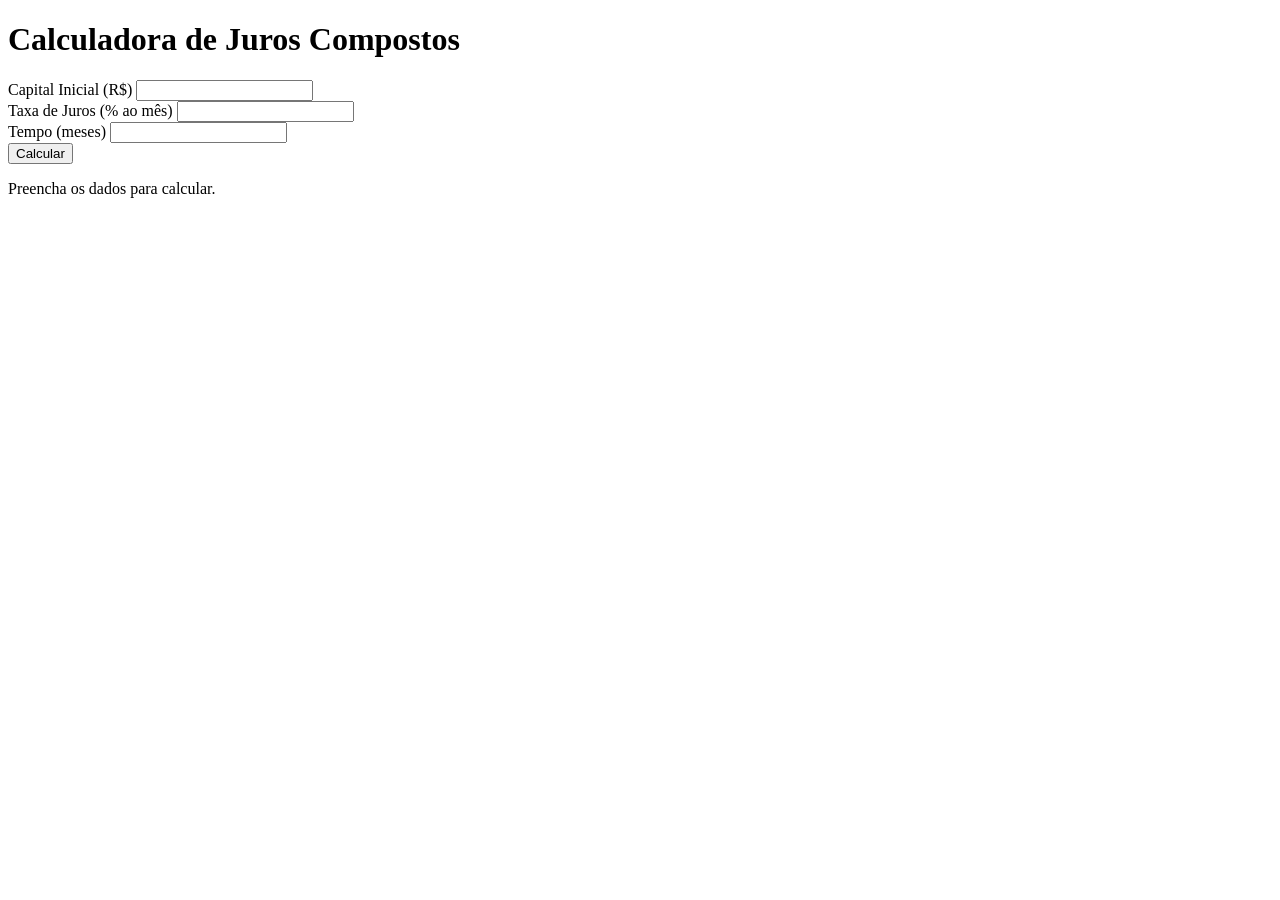
==== public/views/index.html @ 96693813 "add directories 1.3.0" ====
<!DOCTYPE html>
<html lang="pt-br">
<head>
  <meta charset="UTF-8" />
  <meta name="viewport" content="width=device-width, initial-scale=1.0" />
  <title>Calculadora de Juros Compostos</title>
  <link rel="stylesheet" href="style.css" />
</head>
<body>

  <main class="container">
    <h1>Calculadora de Juros Compostos</h1>

    <form id="form">
      <div class="input-group">
        <label>Capital Inicial (R$)</label>
        <input type="number" id="capital" required />
      </div>

      <div class="input-group">
        <label>Taxa de Juros (% ao mês)</label>
        <input type="number" id="taxa" step="0.01" required />
      </div>

      <div class="input-group">
        <label>Tempo (meses)</label>
        <input type="number" id="tempo" required />
      </div>

      <button type="submit">Calcular</button>
    </form>

    <section class="resultado" id="resultado">
      <p>Preencha os dados para calcular.</p>
    </section>
  </main>

  <script src="script.js"></script>
</body>
</html>
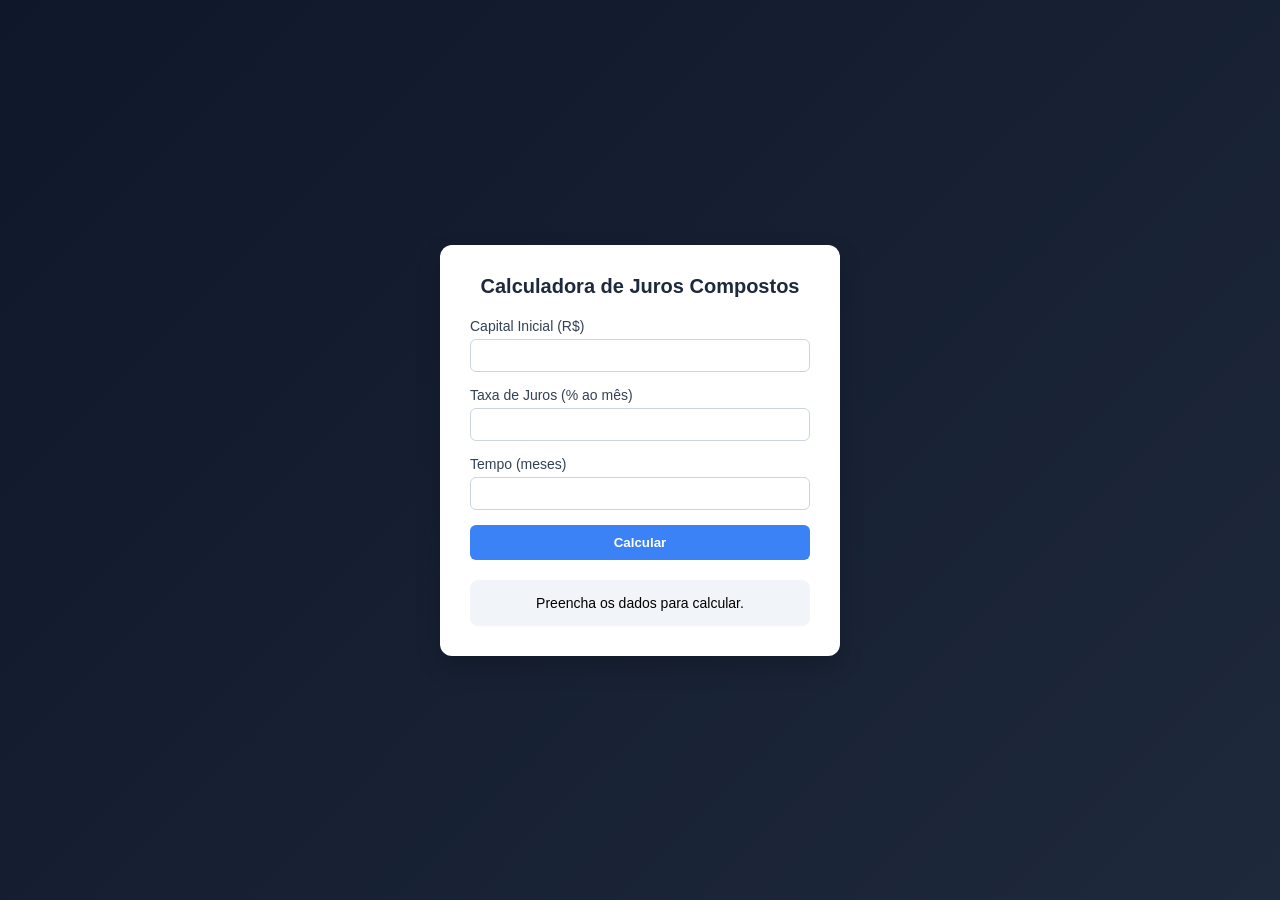
==== commit 90a0d196: "connecting files 1.4.0" ====
--- a/public/views/index.html
+++ b/public/views/index.html
@@ -4,7 +4,7 @@
   <meta charset="UTF-8" />
   <meta name="viewport" content="width=device-width, initial-scale=1.0" />
   <title>Calculadora de Juros Compostos</title>
-  <link rel="stylesheet" href="style.css" />
+  <link rel="stylesheet" href="/public/style/style.css" />
 </head>
 <body>
 
@@ -35,6 +35,6 @@
     </section>
   </main>
 
-  <script src="script.js"></script>
+  <script src="/public/script/script.js"></script>
 </body>
 </html>
--- a/public/style/style.css
+++ b/public/style/style.css
@@ -0,0 +1,79 @@
+* {
+  margin: 0;
+  padding: 0;
+  box-sizing: border-box;
+  font-family: Arial, Helvetica, sans-serif;
+}
+
+body {
+  background: linear-gradient(135deg, #0f172a, #1e293b);
+  display: flex;
+  justify-content: center;
+  align-items: center;
+  height: 100vh;
+}
+
+.container {
+  background: #ffffff;
+  padding: 30px;
+  border-radius: 12px;
+  width: 100%;
+  max-width: 400px;
+  box-shadow: 0 10px 25px rgba(0, 0, 0, 0.2);
+}
+
+h1 {
+  text-align: center;
+  margin-bottom: 20px;
+  font-size: 20px;
+  color: #1e293b;
+}
+
+.input-group {
+  margin-bottom: 15px;
+  display: flex;
+  flex-direction: column;
+}
+
+label {
+  font-size: 14px;
+  margin-bottom: 5px;
+  color: #334155;
+}
+
+input {
+  padding: 8px;
+  border-radius: 6px;
+  border: 1px solid #cbd5e1;
+  outline: none;
+  transition: 0.2s;
+}
+
+input:focus {
+  border-color: #3b82f6;
+}
+
+button {
+  width: 100%;
+  padding: 10px;
+  background: #3b82f6;
+  color: white;
+  border: none;
+  border-radius: 6px;
+  cursor: pointer;
+  transition: 0.2s;
+  font-weight: bold;
+}
+
+button:hover {
+  background: #2563eb;
+}
+
+.resultado {
+  margin-top: 20px;
+  padding: 15px;
+  background: #f1f5f9;
+  border-radius: 8px;
+  text-align: center;
+  font-size: 14px;
+}
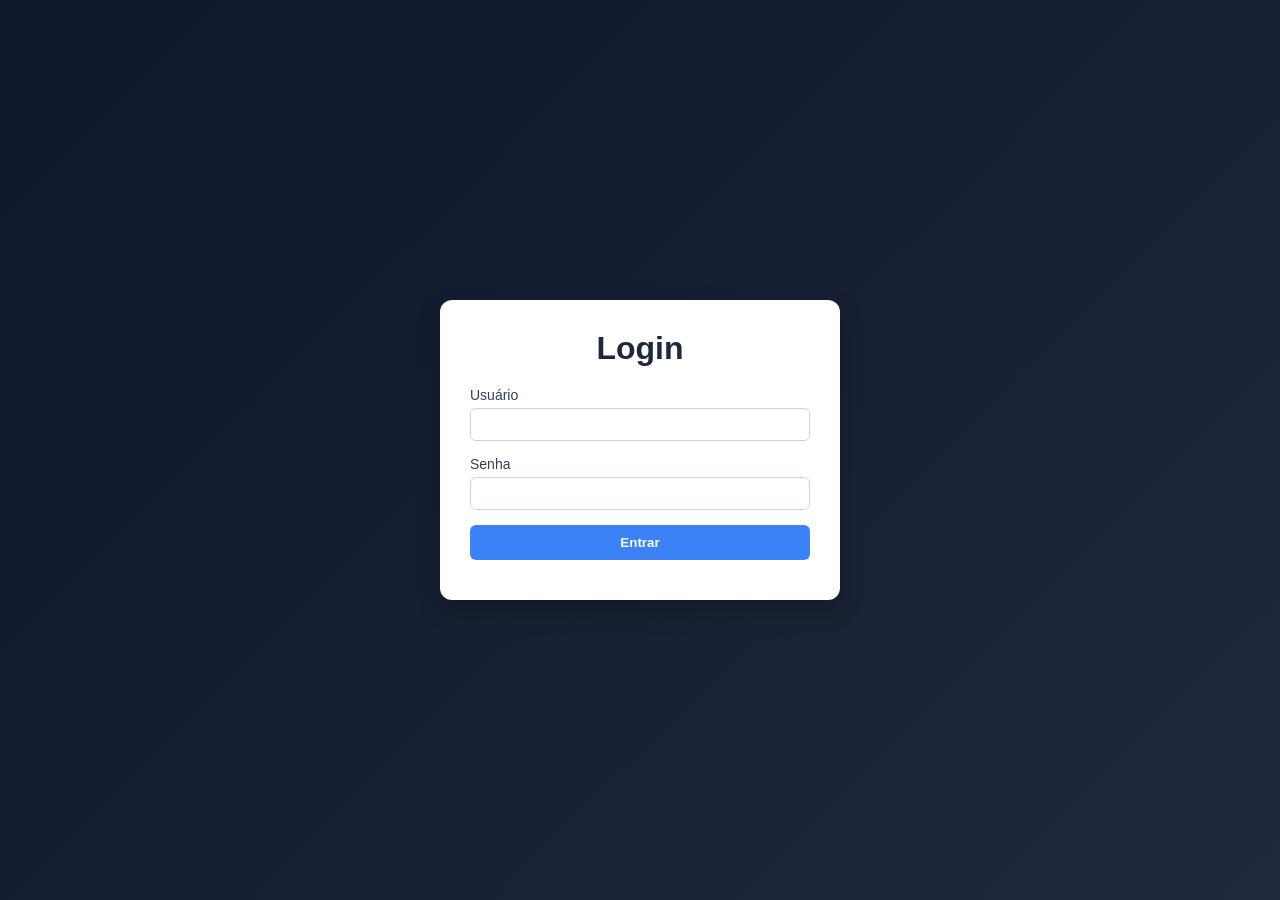
==== commit 5367a90b: "update css 1.9.0" ====
--- a/public/views/index.html
+++ b/public/views/index.html
@@ -9,6 +9,8 @@
 <body>
 
   <main class="container">
+    <h2 class="label" id="boasVindas"></h2>
+    <br>
     <h1>Calculadora de Juros Compostos</h1>
 
     <form id="form">
@@ -37,4 +39,15 @@
 
   <script src="/public/script/script.js"></script>
 </body>
-</html>+</html>
+
+<script>
+const usuario = localStorage.getItem("usuario");
+
+if (!usuario) {
+  window.location.href = "login.html";
+} else {
+  document.getElementById("boasVindas").textContent =
+    "Seja bem-vindo, " + usuario + "!";
+}
+</script>
--- a/public/style/style.css
+++ b/public/style/style.css
@@ -76,4 +76,12 @@
   border-radius: 8px;
   text-align: center;
   font-size: 14px;
+}
+
+.welcome{
+  text-align: center;
+  color: #1e293b;
+  justify-content: center;
+  align-items: center;
+  align-self: center;
 }
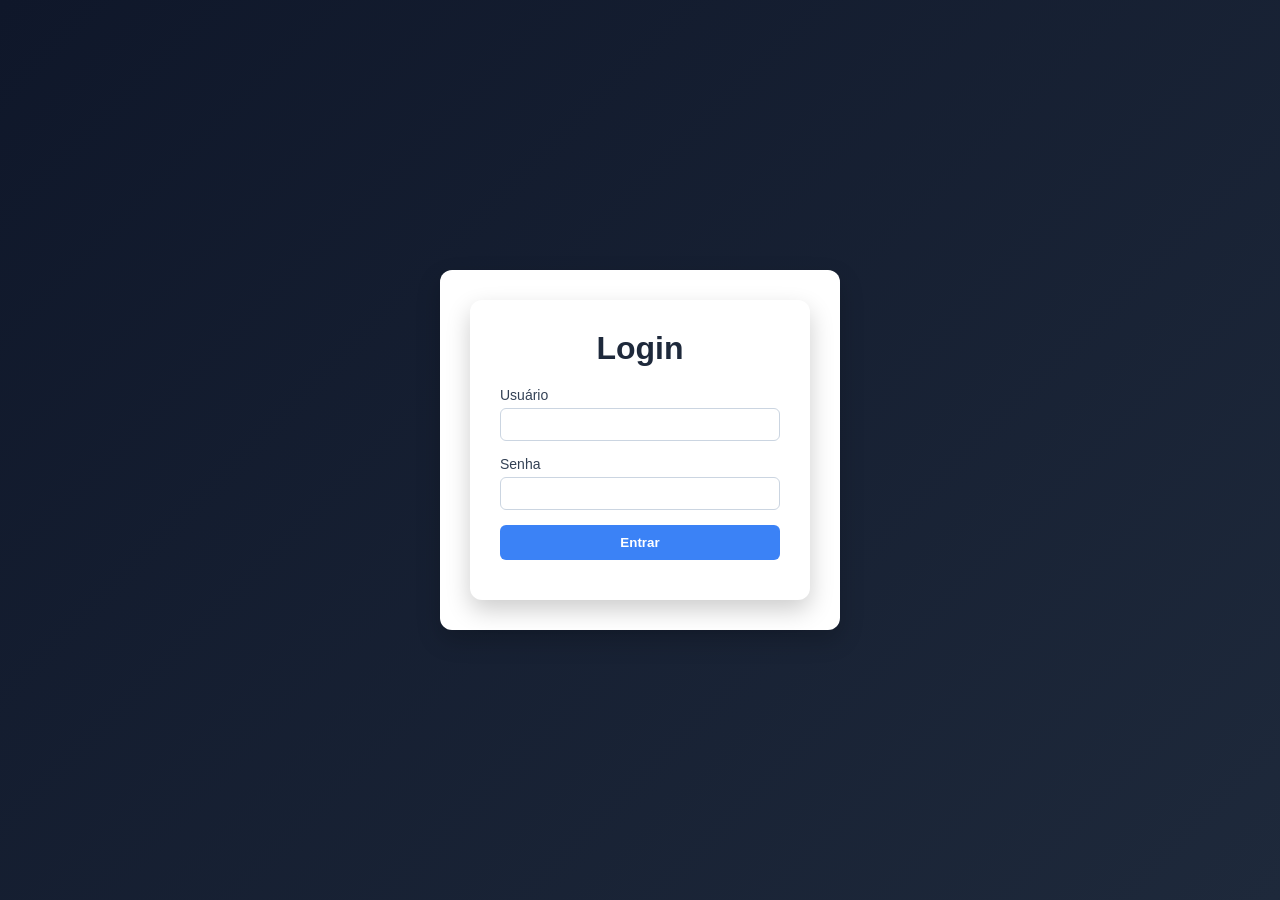
==== commit 0b8962db: "add cálculo de aporte 2.4.0" ====
--- a/public/views/index.html
+++ b/public/views/index.html
@@ -9,7 +9,8 @@
 <body>
 
   <main class="container">
-    <h2 class="label" id="boasVindas"></h2>
+    
+    <h1 class="label" id="boasVindas"></h1>
     <br>
     <h1>Calculadora de Juros Compostos</h1>
 
@@ -35,6 +36,15 @@
     <section class="resultado" id="resultado">
       <p>Preencha os dados para calcular.</p>
     </section>
+
+    <button class="btn-aporte" onclick="irParaAporte()">
+      Simular com Aporte Mensal
+    </button>
+
+    <div class="input-group">
+      <button onclick="sair()" class="btn-sair">Sair</button>
+    </div>
+    
   </main>
 
   <script src="/public/script/script.js"></script>
--- a/public/style/style.css
+++ b/public/style/style.css
@@ -84,4 +84,30 @@
   justify-content: center;
   align-items: center;
   align-self: center;
+}
+
+.btn-sair {
+  margin-top: 15px;
+  background: #ef4444;
+}
+
+.btn-sair:hover {
+  background: #dc2626;
+}
+
+.btn-aporte {
+  width: 100%;
+  padding: 10px;
+  margin-top: 15px;
+  background: #10b981;
+  color: white;
+  border: none;
+  border-radius: 6px;
+  cursor: pointer;
+  font-weight: bold;
+  transition: 0.2s;
+}
+
+.btn-aporte:hover {
+  background: #059669;
 }
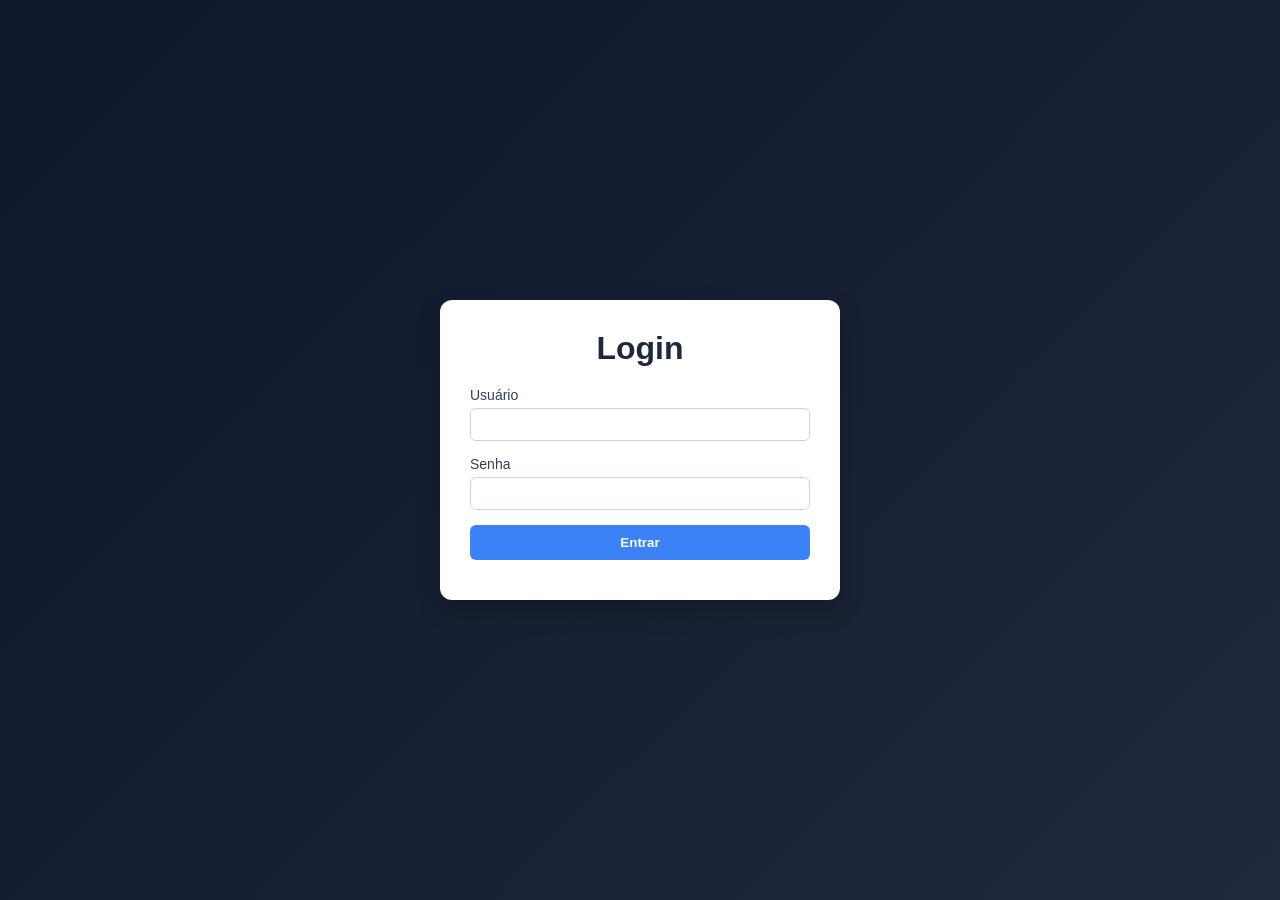
==== commit 1b7463d6: "figure up relatorio 2.7.0" ====
--- a/public/views/index.html
+++ b/public/views/index.html
@@ -30,12 +30,12 @@
         <input type="number" id="tempo" required />
       </div>
 
+      <section class="resultado" id="resultado">
+        <p>Preencha os dados para calcular.</p>
+      </section>
+
       <button type="submit">Calcular</button>
     </form>
-
-    <section class="resultado" id="resultado">
-      <p>Preencha os dados para calcular.</p>
-    </section>
 
     <button class="btn-aporte" onclick="irParaAporte()">
       Simular com Aporte Mensal
